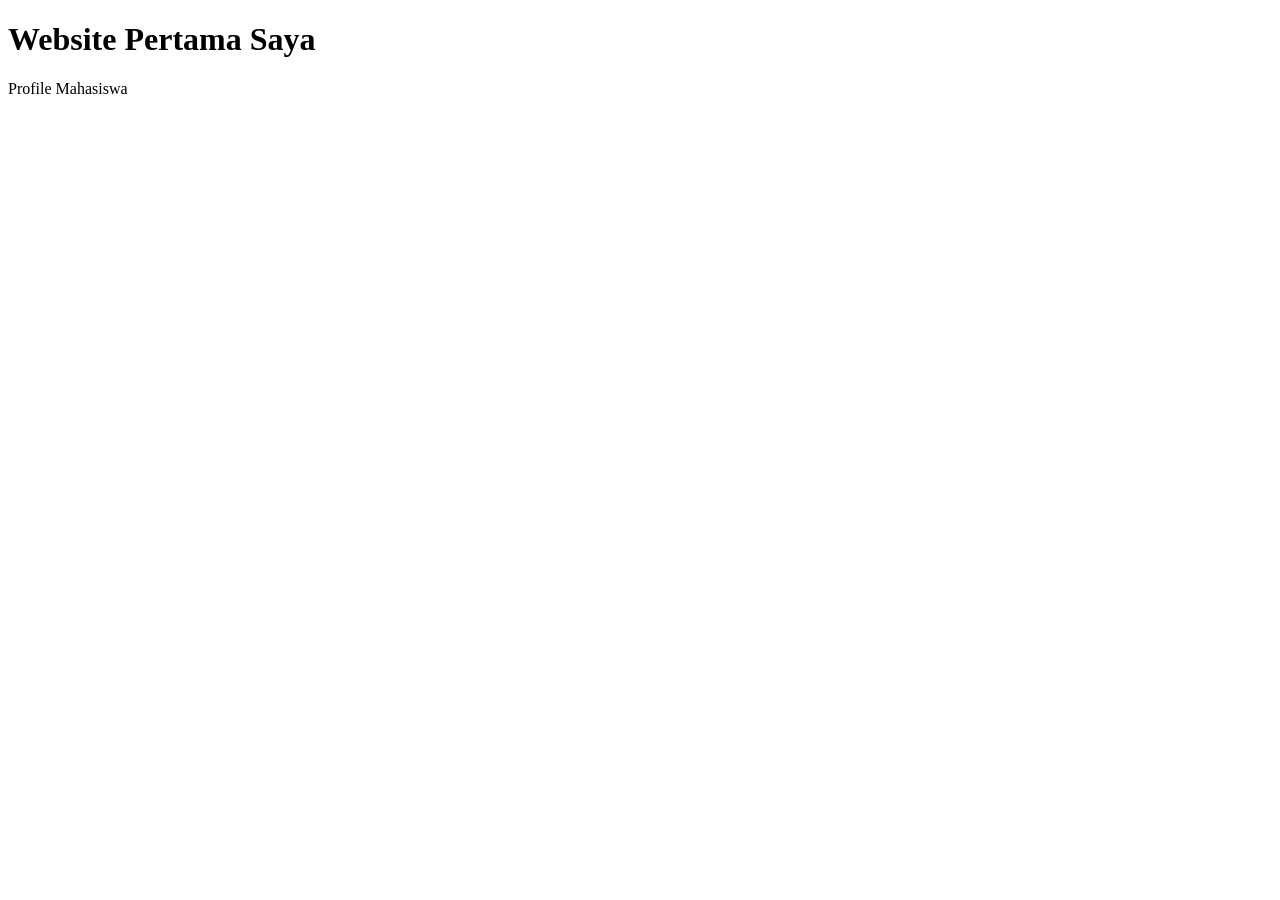
==== pertemuan-01/index.html @ 45c4f066 "Add files via upload" ====
<!DOCTYPE html>
<html lang="en">
<head>
    <meta charset="UTF-8">
    <meta name="viewport" content="width=device-width, initial-scale=1.0">
    <title>Document</title>
    <link rel="stylesheet" href="style.css">
</head>
<body>
    <header>
        <h1>Website Pertama Saya</h1>
        <p>Profile Mahasiswa</p>
    </header>
</body>
</html>
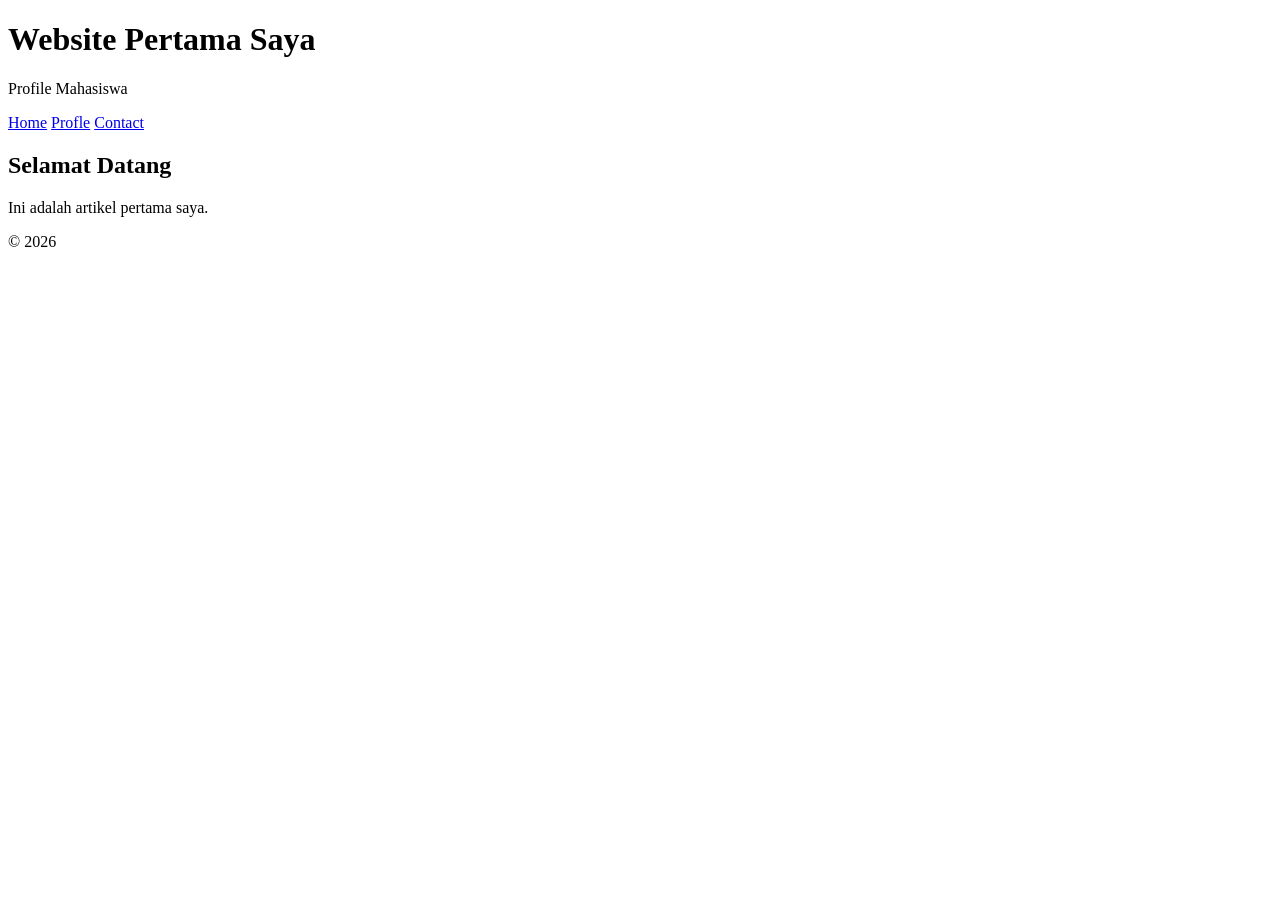
==== commit 9a5ed8df: "Add files via upload" ====
--- a/pertemuan-01/index.html
+++ b/pertemuan-01/index.html
@@ -11,5 +11,20 @@
         <h1>Website Pertama Saya</h1>
         <p>Profile Mahasiswa</p>
     </header>
+
+    <nav>
+        <a href="#">Home</a>
+        <a href="#">Profle</a>
+        <a href="#">Contact</a>
+    </nav>
+
+    <article>
+        <h2>Selamat Datang</h2>
+        <p>Ini adalah artikel pertama saya.</p>
+    </article>
+
+    <footer>
+        <p>&copy; 2026</p>
+    </footer>
 </body>
 </html>
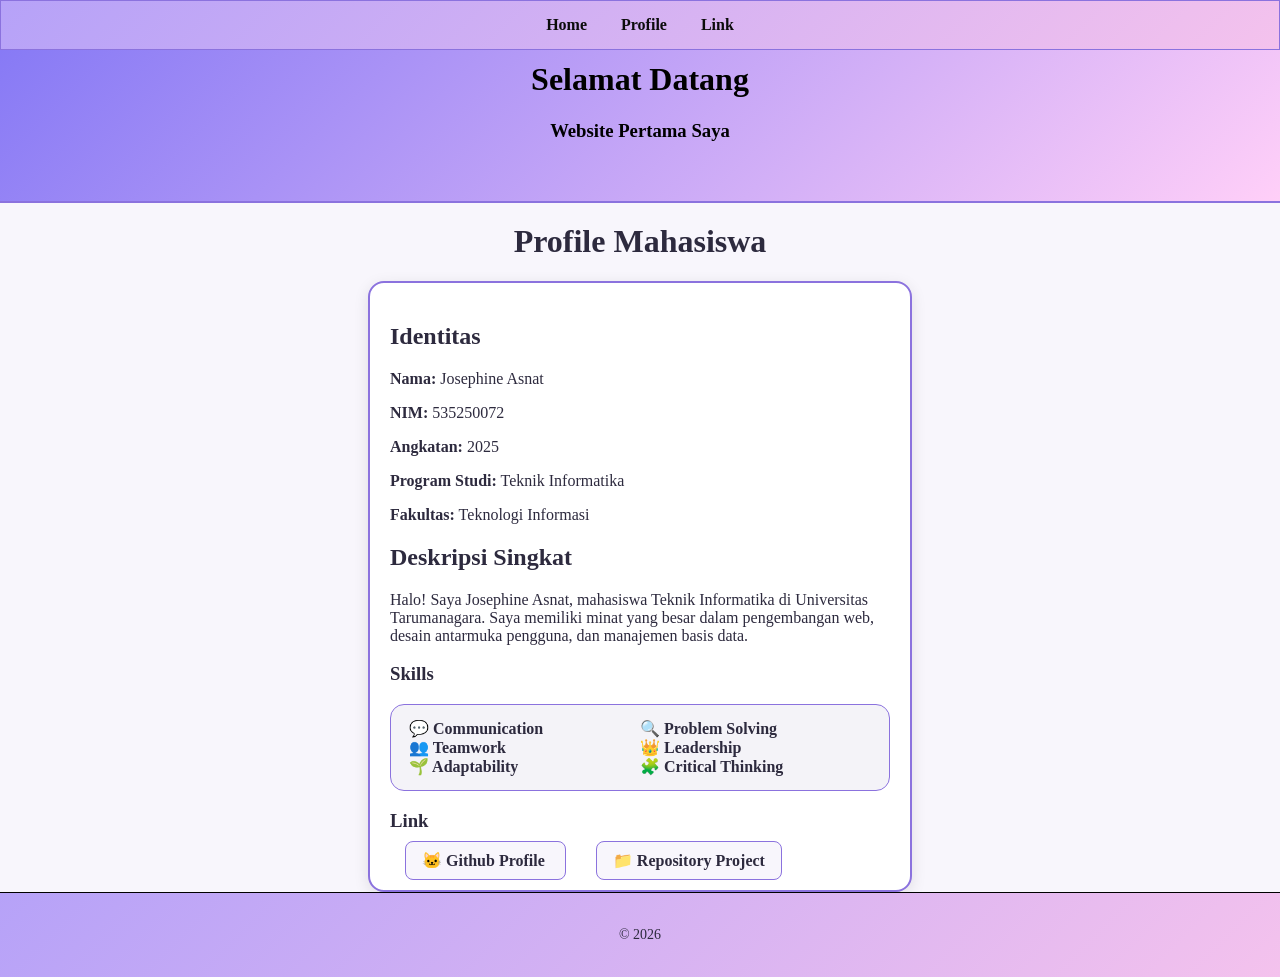
==== commit c8634383: "Add files via upload" ====
--- a/pertemuan-01/index.html
+++ b/pertemuan-01/index.html
@@ -3,27 +3,61 @@
 <head>
     <meta charset="UTF-8">
     <meta name="viewport" content="width=device-width, initial-scale=1.0">
-    <title>Document</title>
+    <title>Profile Mahasiswa-Josephine Asnat</title>
     <link rel="stylesheet" href="style.css">
 </head>
 <body>
-    <header>
-        <h1>Website Pertama Saya</h1>
-        <p>Profile Mahasiswa</p>
-    </header>
+    <div class="main-header" id="home">
+        <header>
+            <h1>Selamat Datang</h1>
+            <h3>Website Pertama Saya</h3>
+        </header>
 
-    <nav>
-        <a href="#">Home</a>
-        <a href="#">Profle</a>
-        <a href="#">Contact</a>
-    </nav>
+        <nav>
+            <a href="#home">Home</a>
+            <a href="#profile">Profile</a>
+            <a href="#link">Link</a>
+        </nav>
+    </div>
+    
+    <h1 class="title">Profile Mahasiswa</h1>
+    <div class="main-content">
+        <article class="biodata" id="profile">
+            <h2>Identitas</h2>
+            <p><strong>Nama:</strong> Josephine Asnat</p>
+            <p><strong>NIM:</strong> 535250072</p>
+            <p><strong>Angkatan:</strong> 2025</p>
+            <p><strong>Program Studi:</strong> Teknik Informatika</p>
+            <p><strong>Fakultas:</strong> Teknologi Informasi</p>
+            <h2>Deskripsi Singkat</h2>
+            <p>
+                Halo! Saya Josephine Asnat, mahasiswa Teknik Informatika di Universitas Tarumanagara.
+                Saya memiliki minat yang besar dalam pengembangan web, desain antarmuka pengguna, dan manajemen basis data.
+            </p>
 
-    <article>
-        <h2>Selamat Datang</h2>
-        <p>Ini adalah artikel pertama saya.</p>
-    </article>
+            <h3>Skills</h3>
+            <div class="skills-grid">
+                <span>💬 Communication</span>
+                <span>🔍 Problem Solving</span>
+                <span>👥 Teamwork</span>
+                <span>👑 Leadership</span>
+                <span>🌱 Adaptability</span>
+                <span>🧩 Critical Thinking</span>
+            </div>
 
-    <footer>
+            <h3>Link</h3>
+            <div>
+                <a href="https://github.com/Josephineasn" target="_blank" class="btn-link">
+                <span>🐱</span> Github Profile
+                </a>
+                <a href="https://github.com/Josephineasn/Profile-Mahasiswa_Frontend-Programming" target="_blank" class="btn-link">
+                <span>📁</span> Repository Project
+                </a>
+            </div>
+        </article>
+    </div>
+
+    <footer id="link">
         <p>&copy; 2026</p>
     </footer>
 </body>
--- a/pertemuan-01/style.css
+++ b/pertemuan-01/style.css
@@ -0,0 +1,91 @@
+body {
+    background-color: #f8f6fc;
+    color: #2d2a3e;
+    padding: 0;
+    margin: 0;
+}
+
+header {
+    padding: 40px;
+    text-align: center;
+    background: linear-gradient(135deg, rgb(131, 119, 245), rgb(255, 207, 248));
+    color: #000000;
+    border-bottom: 2px solid #8b72de;
+}
+
+nav {
+    padding: 15px;
+    text-align: center;
+    background: linear-gradient(135deg, #b6a2f8 0%, #f4c2ed 100%);
+    border: 1px solid #8b72de;
+    position: fixed;
+    top: 0;
+    right: 0;
+    left: 0;
+    font-size: 16px;
+}
+
+a {
+    text-decoration: none;
+    color: rgb(12, 12, 12);
+    margin: 0 15px;
+    font-weight: 600;
+}
+
+.title {
+    text-align: center;
+    margin-top: 20px;
+}
+
+.biodata {
+    background-color: #ffffff; 
+    margin: auto;
+    padding: 20px;
+    max-width: 500px;
+    border: 2px solid #8b72de;
+    border-radius: 16px;
+    box-shadow: 0 4px 15px rgba(0, 0, 0, 0.1);
+}
+
+
+.skills-grid {
+    display: grid;
+    grid-template-columns: repeat(2, 1fr);
+    padding: 14px 18px;
+    background-color: #f4f3f8;
+    border-radius: 14px;
+    border: 1px solid #8b72de;
+    font-size: 16px;
+    font-weight: 600;
+    color: #2d2a3e;
+}
+
+.skills-grid:hover {
+    transform: translateY(-3px);
+    box-shadow: 0 6px 20px rgba(186, 140, 235, 0.6);
+}
+
+.btn-link {
+    align-items: center;
+    padding: 10px 16px;
+    background-color: #f8f6fc;
+    color: #2d2a3e;
+    text-decoration: none;
+    font-weight: 600;
+    font-size: 16px;
+    border-radius: 8px;
+    border: 1px solid #8b72de;
+}
+
+.btn-link:hover {
+    background-color: #ac9ddc;
+    color: #ffffff;
+}
+
+footer {
+    padding: 20px;
+    text-align: center;
+    background: linear-gradient(135deg, #b6a2f8 0%, #f4c2ed 100%);
+    border-top: 1px solid #000000;
+    font-size: 14px;
+}
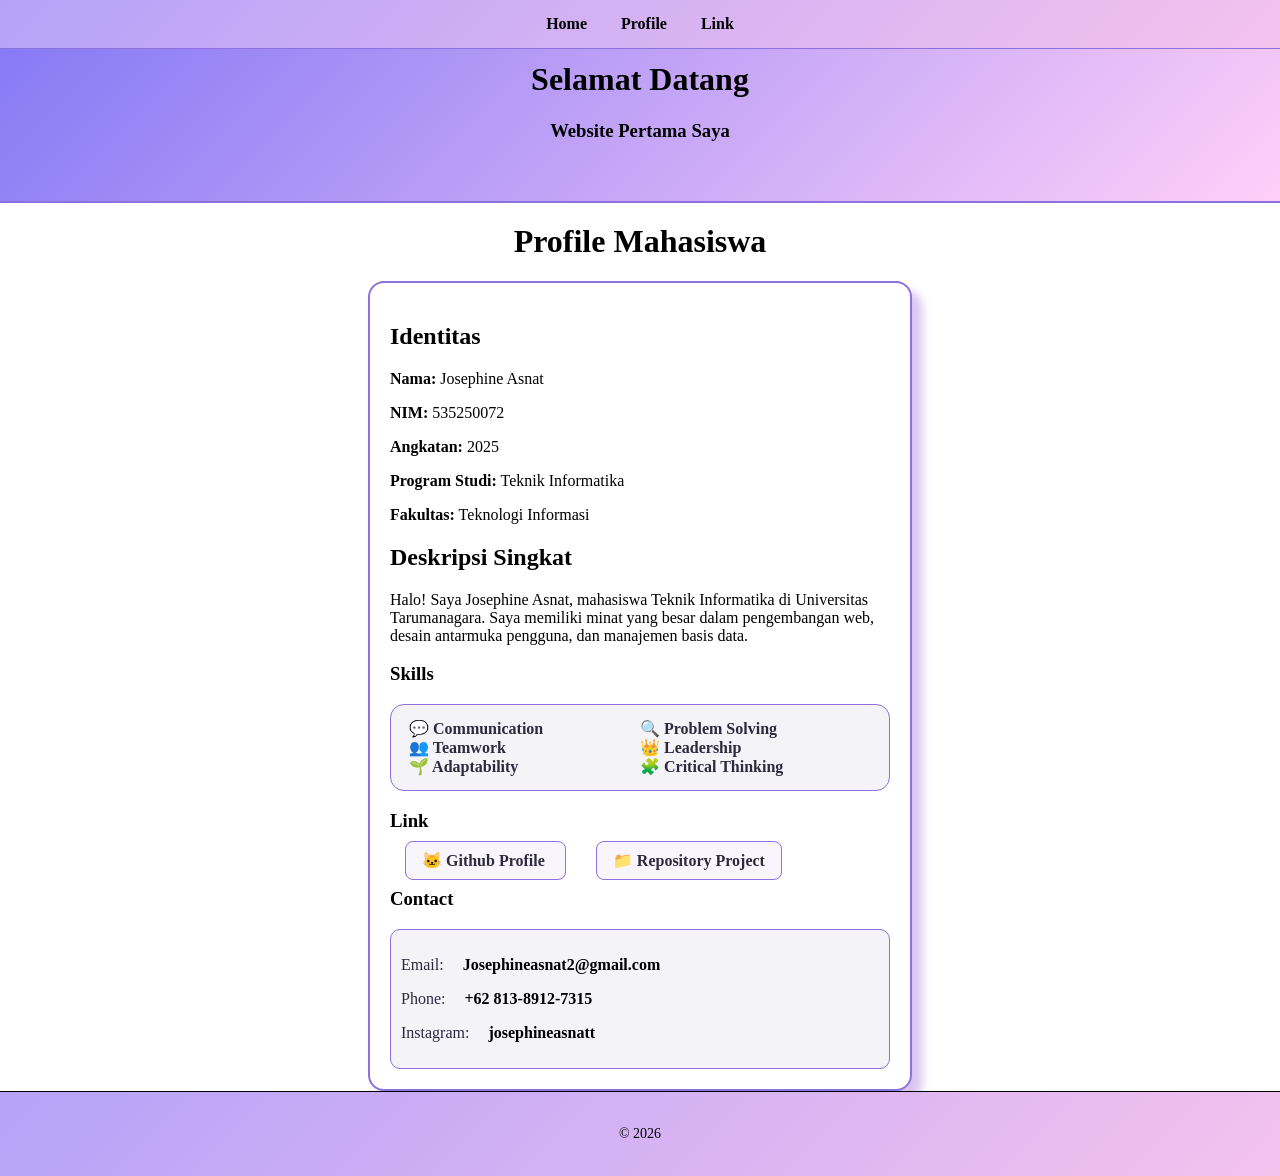
==== commit eb75473a: "Add files via upload" ====
--- a/pertemuan-01/index.html
+++ b/pertemuan-01/index.html
@@ -54,6 +54,14 @@
                 <span>📁</span> Repository Project
                 </a>
             </div>
+
+            <h3>Contact</h3>
+            <div class="contact-info">
+            <p>Email: <a href="mailto:Josephineasnat2@gmail.com">Josephineasnat2@gmail.com</a></p>
+            <p>Phone: <a href="tel:+6281389127315">+62 813-8912-7315</a></p>
+            <p>Instagram: <a href="https://www.instagram.com/josephineasnatt" target="_blank">josephineasnatt</a></p>
+            </div>
+
         </article>
     </div>
 
--- a/pertemuan-01/style.css
+++ b/pertemuan-01/style.css
@@ -1,6 +1,4 @@
 body {
-    background-color: #f8f6fc;
-    color: #2d2a3e;
     padding: 0;
     margin: 0;
 }
@@ -17,7 +15,7 @@
     padding: 15px;
     text-align: center;
     background: linear-gradient(135deg, #b6a2f8 0%, #f4c2ed 100%);
-    border: 1px solid #8b72de;
+    border-bottom: 1px solid #8b72de;
     position: fixed;
     top: 0;
     right: 0;
@@ -27,7 +25,7 @@
 
 a {
     text-decoration: none;
-    color: rgb(12, 12, 12);
+    color: black;
     margin: 0 15px;
     font-weight: 600;
 }
@@ -44,11 +42,11 @@
     max-width: 500px;
     border: 2px solid #8b72de;
     border-radius: 16px;
-    box-shadow: 0 4px 15px rgba(0, 0, 0, 0.1);
+    box-shadow: 10px 10px 10px rgba(191, 157, 227, 0.6);
 }
 
 
-.skills-grid {
+.skills-grid{
     display: grid;
     grid-template-columns: repeat(2, 1fr);
     padding: 14px 18px;
@@ -60,9 +58,9 @@
     color: #2d2a3e;
 }
 
-.skills-grid:hover {
+.skills-grid:hover, .contact-info:hover {
     transform: translateY(-3px);
-    box-shadow: 0 6px 20px rgba(186, 140, 235, 0.6);
+    box-shadow: 10px 10px 10px rgba(191, 157, 227, 0.6);
 }
 
 .btn-link {
@@ -82,6 +80,17 @@
     color: #ffffff;
 }
 
+.contact-info {
+    margin-top: 10px 16px;
+    padding: 10px;
+    font-size: 16px;
+    color: #2d2a3e;
+    align-items: center;
+    background-color: #f4f3f8;
+    border: 1px solid #8b72de;
+    border-radius: 10px;
+}
+
 footer {
     padding: 20px;
     text-align: center;
